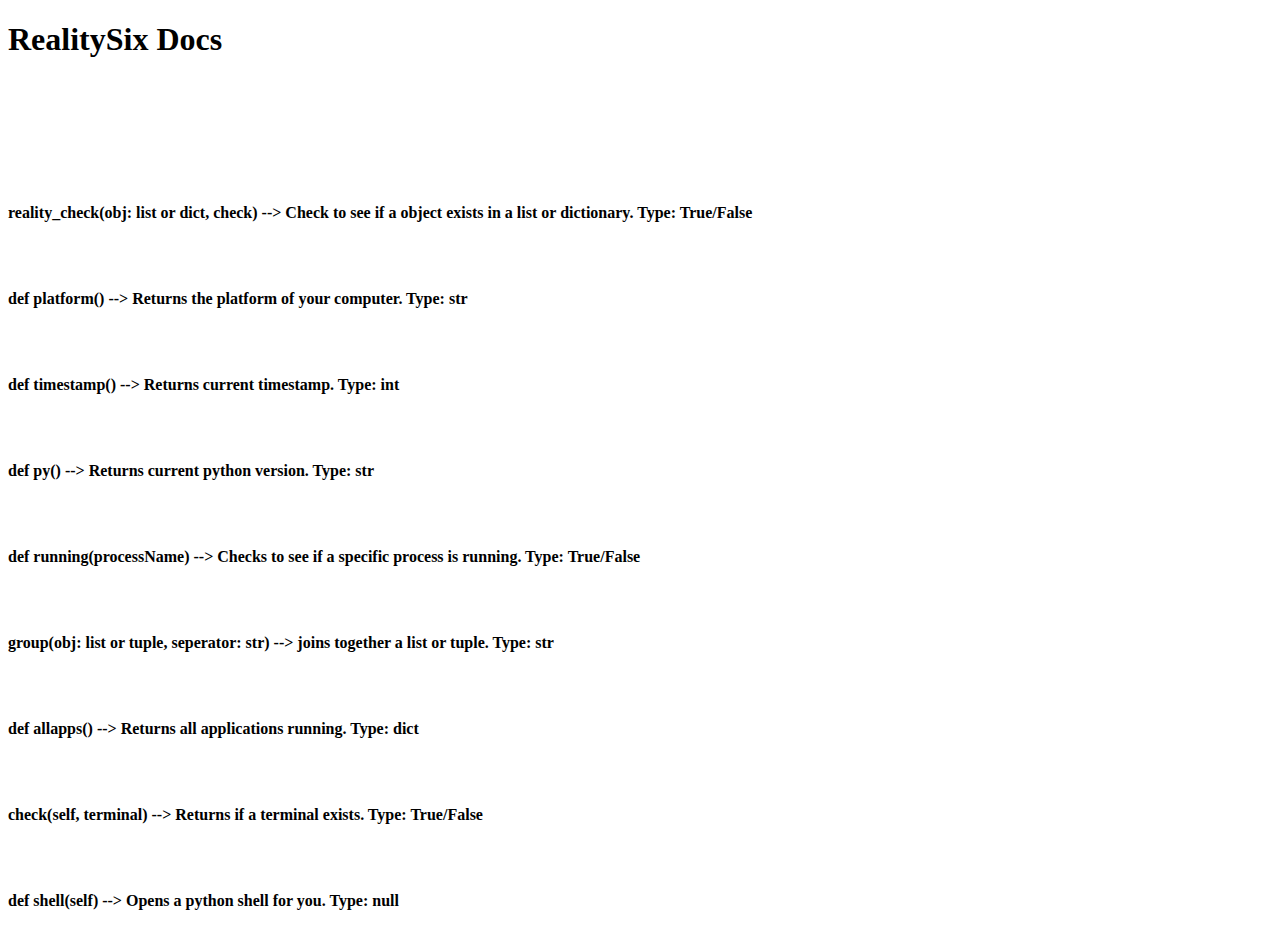
==== Docs/index.html @ b44ec95b "Create index.html" ====
<!DOCTYPE html>
<html>
  <head>
    <meta charset="utf-8">
    <meta name="viewport" content="width=device-width">
    <title>repl.it</title>
    <link href="style.css" rel="stylesheet" type="text/css" />
  </head>
  <body>
    <script src="script.js"></script>
    <h1>RealitySix Docs</h1>
    <br></br>
    <br></br>
    <br></br>
    <p><strong>reality_check(obj: list or dict, check) --> Check to see if a object exists in a list or dictionary. Type: True/False</strong></p>
    <br></br>
    <p><strong>def platform() --> Returns the platform of your computer. Type: str</strong></p>
    <br></br>
    <p><strong>def timestamp() --> Returns current timestamp. Type: int</strong></p>
    <br></br>
    <p><strong>def py() --> Returns current python version. Type: str</strong></p>
    <br></br>
    <p><strong>def running(processName) --> Checks to see if a specific process is running. Type: True/False</strong></p>
    <br></br>
    <p><strong>group(obj: list or tuple, seperator: str) --> joins together a list or tuple. Type: str</strong></p>
    <br></br>
    <p><strong>def allapps() --> Returns all applications running. Type: dict</strong></p>
    <br></br>
    <p><strong>check(self, terminal) --> Returns if a terminal  exists. Type: True/False</strong></p>
    <br></br>
    <p><strong>def shell(self) --> Opens a python shell for you. Type: null</strong></p>
  </body>
</html>
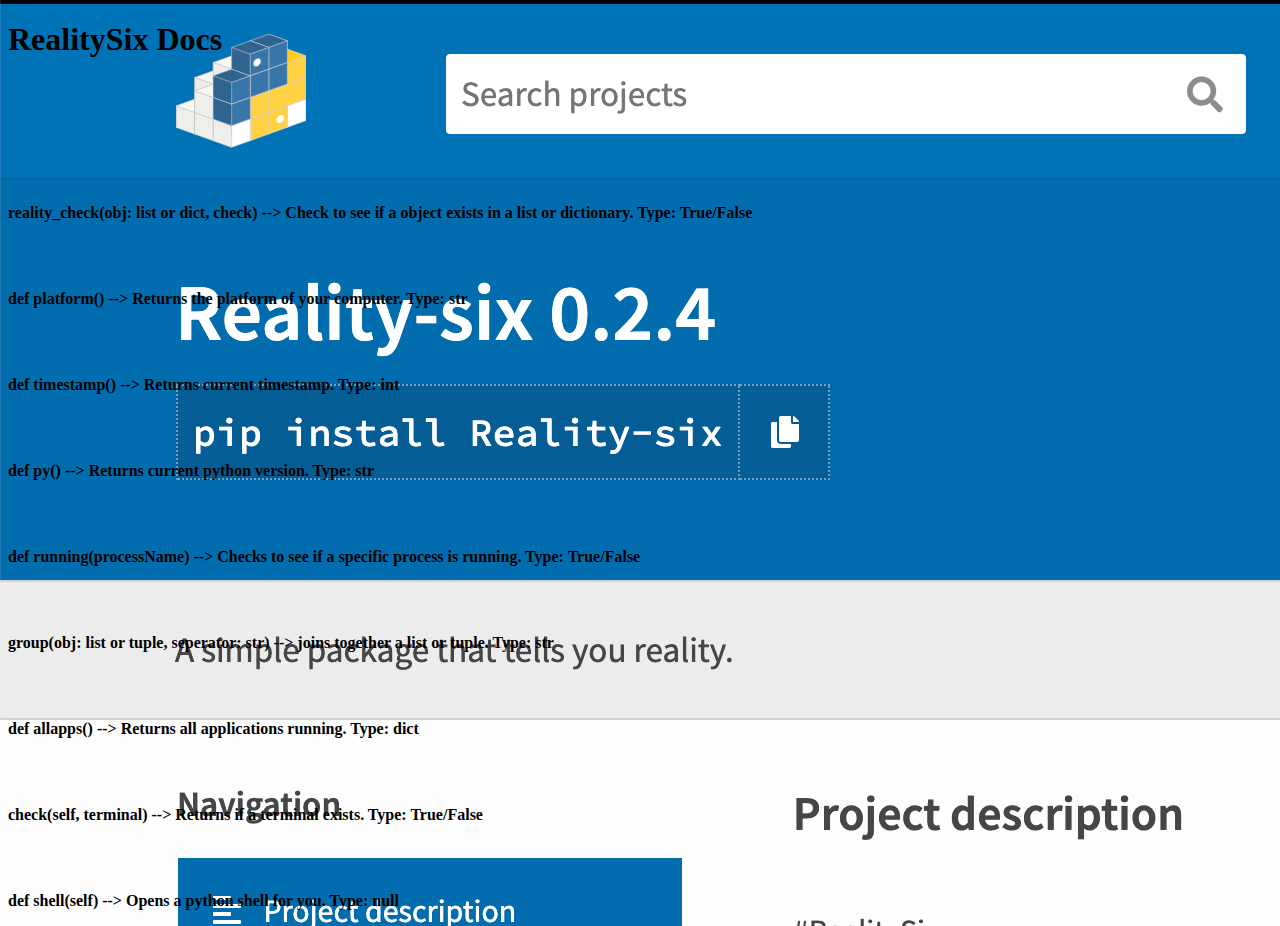
==== commit c3590241: "Update index.html" ====
--- a/Docs/index.html
+++ b/Docs/index.html
@@ -5,6 +5,7 @@
     <meta name="viewport" content="width=device-width">
     <title>repl.it</title>
     <link href="style.css" rel="stylesheet" type="text/css" />
+    <title>RealitySix Docs</title>
   </head>
   <body>
     <script src="script.js"></script>
--- a/Docs/style.css
+++ b/Docs/style.css
@@ -0,0 +1,3 @@
+body{
+  background-image: url("RealitySix.png");
+}
